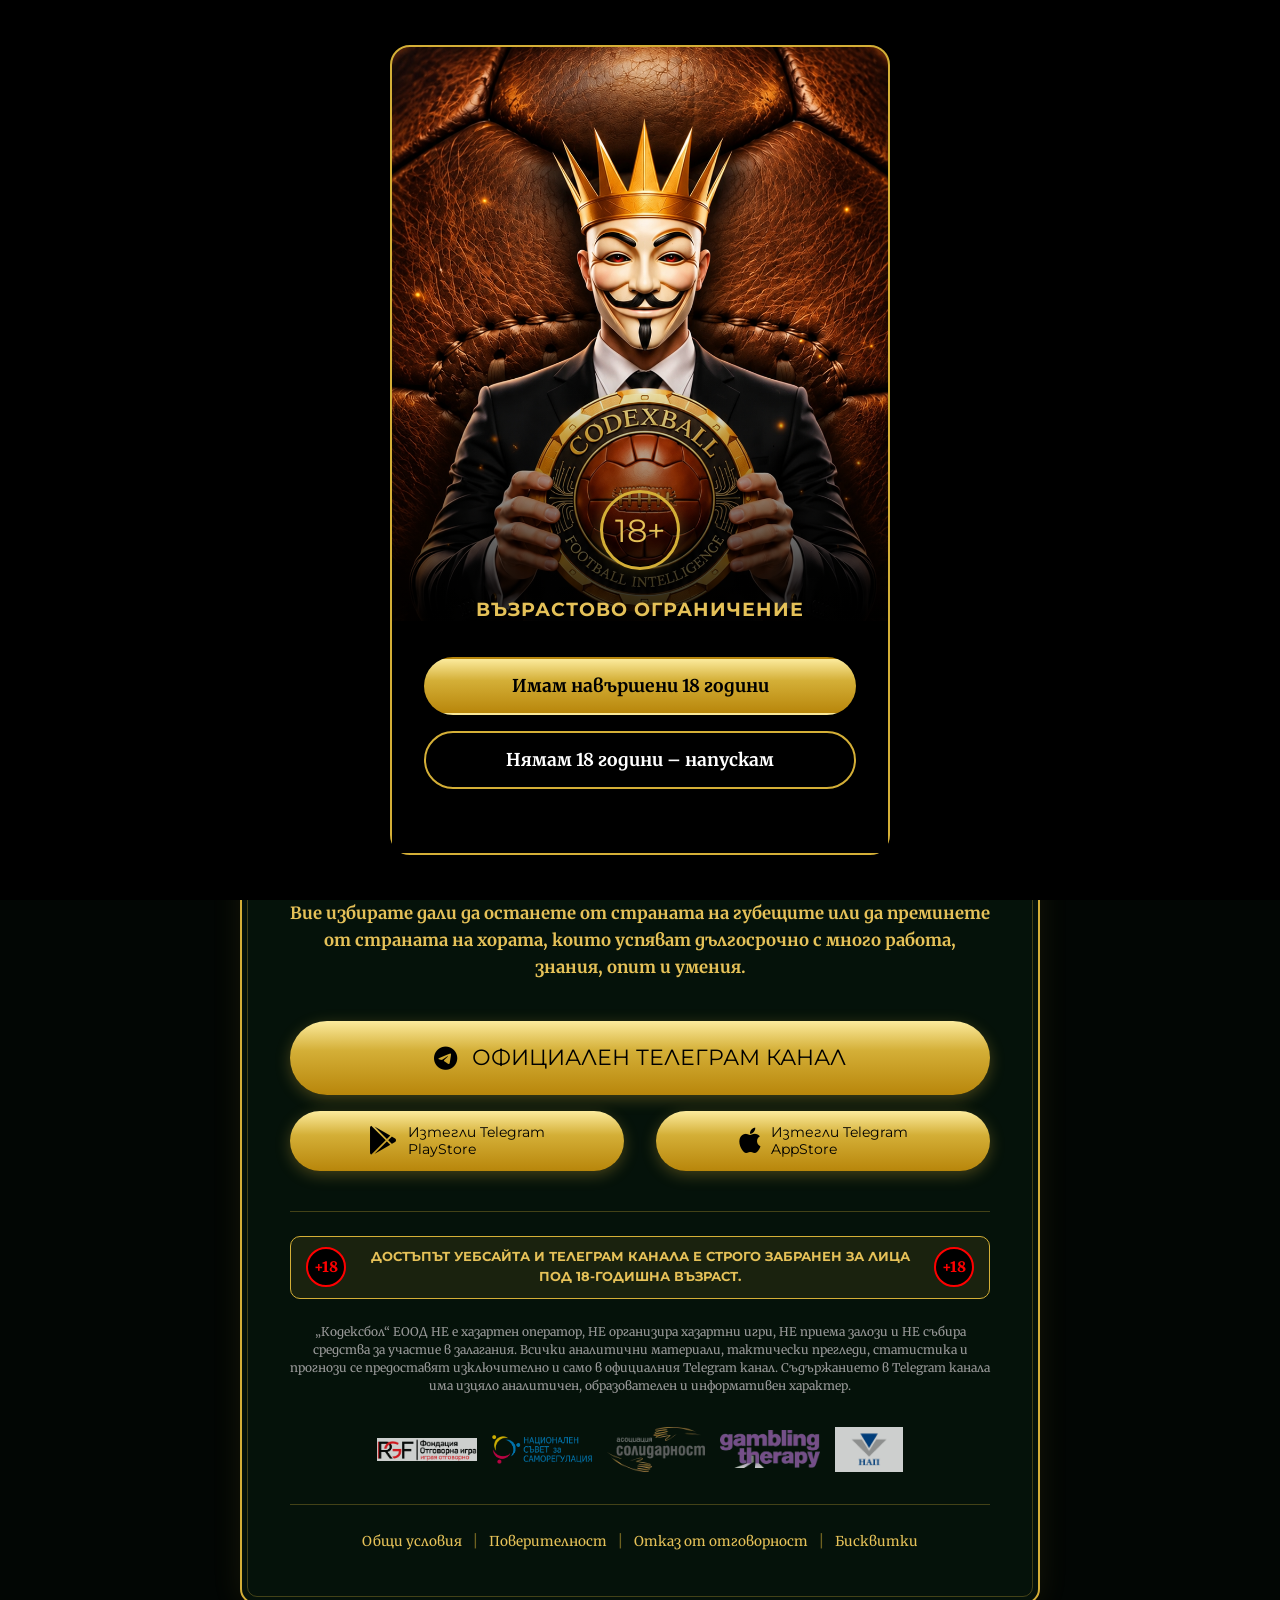
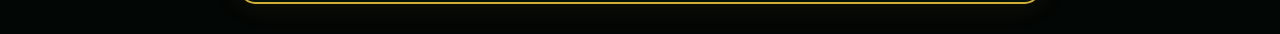
==== index.html @ 893c4a42 "Added real images and logos" ====
<!DOCTYPE html>
<html lang="bg">
<head>
    <meta charset="UTF-8">
    <meta name="viewport" content="width=device-width, initial-scale=1.0">
    <title>Codexball - Football Intelligence</title>
    <meta name="description" content="Проектът CODEXBALL предоставя ежедневно висококачествени и професионално анализирани футболни анализи.">
    
    <!-- Google Fonts -->
    <link rel="preconnect" href="https://fonts.googleapis.com">
    <link rel="preconnect" href="https://fonts.gstatic.com" crossorigin>
    <link href="https://fonts.googleapis.com/css2?family=Montserrat:wght@700;800&family=Merriweather:ital,wght@0,300;0,400;0,700;1,400&display=swap" rel="stylesheet">
    
    <!-- FontAwesome for Icons -->
    <link rel="stylesheet" href="https://cdnjs.cloudflare.com/ajax/libs/font-awesome/6.4.0/css/all.min.css">
    
    <link rel="stylesheet" href="styles.css">
</head>
<body>

    <!-- ==========================================
         AGE VERIFICATION OVERLAY (SCREENSHOT 2)
         ========================================== -->
    <div id="age-gate" class="age-gate">
        <div class="age-gate-content">
            <div class="age-gate-image-container"></div>
            
            <div class="age-gate-text">
                <div class="age-icon">18+</div>
                <h2>ВЪЗРАСТОВО ОГРАНИЧЕНИЕ</h2>
            </div>

            <div class="age-gate-buttons">
                <button id="btn-age-yes" class="btn-primary">Имам навършени 18 години</button>
                <button id="btn-age-no" class="btn-outline">Нямам 18 години – напускам</button>
            </div>
        </div>
    </div>

    <!-- ==========================================
         MAIN CONTENT (SCREENSHOT 1)
         ========================================== -->
    <div class="page-wrapper">
        <main class="main-container">
            
            <!-- HEADER / LOGO -->
            <header class="header">
            <img src="assets/logo.jpg" alt="Codexball Logo" class="main-logo">                <h1 class="main-title">CODEXBALL FOOTBALL INTELLIGENCE</h1>
            </header>

            <!-- TEXT CONTENT -->
            <section class="content-section">
                <p class="lead-text">
                    Проектът CODEXBALL предоставя ежедневно висококачествени и професионално анализирани футболни анализи. Всяка предоставена прогноза преминава през над 40 вида статистически, формулни, финансови, игрови и кадрови анализи.
                </p>
                
                <div class="divider">
                    <span>⚽</span>
                </div>

                <p class="body-text">
                    Разполагаме с огромна база данни, върху която ежедневно се правят свръханализи. Нашият подход се гради върху професионализъм и последователност във всяко решение, което вземаме. Вярваме, че успехът в тази сфера е невъзможен без отговорност и добро отношение към хората, които избират да ни се доверят. В основата на проекта стоят пълна прозрачност, коректност и надеждност, защото за нас доверието е най-ценният актив, гарантираме сигурност, дисциплина и отдаденост при всеки анализ, като не оставяме нищо на случайността, но прекрасно имаме нужда и от малко късмет! Залагаме на постоянни иновации и визия, за да превърнем анализите в дългосрочен устойчив успех. Всичко това сме събрали в уникален проект!
                </p>

                <div class="divider">
                    <span>⚽</span>
                </div>

                <p class="highlight-text">
                    Вие избирате дали да останете от страната на губещите или да преминете от страната на хората, които успяват дългосрочно с много работа, знания, опит и умения.
                </p>
            </section>

            <!-- CALL TO ACTIONS -->
            <section class="cta-section">
                <!-- UPDATE THIS LINK TO YOUR TELEGRAM -->
                <a href="https://t.me/YOUR_TELEGRAM_LINK" target="_blank" rel="noopener" class="btn-gold-large">
                    <i class="fa-brands fa-telegram"></i>
                    <span>ОФИЦИАЛЕН ТЕЛЕГРАМ КАНАЛ</span>
                </a>

                <div class="store-buttons">
                    <a href="#" class="btn-gold-small" target="_blank" rel="noopener">
                        <i class="fa-brands fa-google-play"></i>
                        <span>Изтегли Telegram<br>PlayStore</span>
                    </a>
                    <a href="#" class="btn-gold-small" target="_blank" rel="noopener">
                        <i class="fa-brands fa-apple"></i>
                        <span>Изтегли Telegram<br>AppStore</span>
                    </a>
                </div>
            </section>

            <!-- LEGAL & DISCLAIMERS -->
            <section class="legal-section">
                <div class="age-warning-bar">
                    <div class="age-badge">+18</div>
                    <p>ДОСТЪПЪТ УЕБСАЙТА И ТЕЛЕГРАМ КАНАЛА Е СТРОГО ЗАБРАНЕН ЗА ЛИЦА ПОД 18-ГОДИШНА ВЪЗРАСТ.</p>
                    <div class="age-badge">+18</div>
                </div>

                <div class="disclaimer-box">
                    <p>„Кодексбол“ ЕООД НЕ е хазартен оператор, НЕ организира хазартни игри, НЕ приема залози и НЕ събира средства за участие в залагания. Всички аналитични материали, тактически прегледи, статистика и прогнози се предоставят изключително и само в официалния Telegram канал. Съдържанието в Telegram канала има изцяло аналитичен, образователен и информативен характер.</p>
                </div>

                <!-- PARTNER LOGOS -->
<div class="partner-logos">
    <img src="assets/logo-otgovorna-igra.png" alt="Фондация Отговорна игра" class="partner-logo">
    <img src="assets/logo-samoregulacia.png" alt="Национален съвет за саморегулация" class="partner-logo">
    <img src="assets/logo-assoc-solidarnost.webp" alt="Асоциация Солидарност" class="partner-logo">
    <img src="assets/logo-gambling-therapy.webp" alt="Gambling Therapy" class="partner-logo">
    <img src="assets/nap.jpg" alt="НАП" class="partner-logo">
</div>
            </section>

            <!-- FOOTER -->
            <footer class="footer">
                <nav class="footer-links">
                    <a href="#">Общи условия</a>
                    <span class="separator">|</span>
                    <a href="#">Поверителност</a>
                    <span class="separator">|</span>
                    <a href="#">Отказ от отговорност</a>
                    <span class="separator">|</span>
                    <a href="#">Бисквитки</a>
                </nav>
            </footer>

        </main>
    </div>

    <!-- Age Gate Logic Script -->
    <script>
        document.addEventListener('DOMContentLoaded', () => {
            const ageGate = document.getElementById('age-gate');
            const btnYes = document.getElementById('btn-age-yes');
            const btnNo = document.getElementById('btn-age-no');

            if (localStorage.getItem('ageVerified') === 'true') {
                ageGate.style.display = 'none';
            }

            btnYes.addEventListener('click', () => {
                localStorage.setItem('ageVerified', 'true');
                ageGate.style.display = 'none';
            });

            btnNo.addEventListener('click', () => {
                window.location.href = 'https://www.google.com';
            });
        });
    </script>
</body>
</html>
---- styles.css ----
/* =========================================
   CSS VARIABLES (DESIGN SYSTEM)
   ========================================= */
   :root {
    --bg-color: #05120a; /* Very dark green/black */
    --border-color: #d4af37; /* Gold */
    --gold-gradient: linear-gradient(180deg, #fceb9d 0%, #d4af37 40%, #b8860b 100%);
    --gold-text: #e5c158;
    --text-color: #e0e0e0;
    --font-heading: 'Montserrat', sans-serif;
    --font-body: 'Merriweather', serif;
}

/* =========================================
   RESET & BASE STYLES
   ========================================= */
* {
    margin: 0;
    padding: 0;
    box-sizing: border-box;
}

body {
    background-color: #020604; /* Deep black background outside the container */
    color: var(--text-color);
    font-family: var(--font-body);
    line-height: 1.6;
    -webkit-font-smoothing: antialiased;
    min-height: 100vh;
}

/* =========================================
   AGE GATE OVERLAY (SCREENSHOT 2)
   ========================================= */
.age-gate {
    position: fixed;
    top: 0;
    left: 0;
    width: 100vw;
    height: 100vh;
    background-color: #000;
    z-index: 9999;
    display: flex;
    justify-content: center;
    align-items: center;
}

.age-gate-content {
    width: 100%;
    max-width: 500px;
    height: 100%;
    display: flex;
    flex-direction: column;
    justify-content: flex-end;
    padding: 2rem;
    position: relative;
    /* BACKGROUND IMAGE: We will update this URL later with your real image */
    background-image: url('assets/Masked-man.png');
    background-size: cover;
    background-position: center top;
    background-repeat: no-repeat;
}

/* Gradient overlay to make text readable */
.age-gate-content::before {
    content: '';
    position: absolute;
    bottom: 0;
    left: 0;
    width: 100%;
    height: 60%;
    background: linear-gradient(to top, #000 40%, transparent 100%);
    z-index: 1;
}

.age-gate-text, .age-gate-buttons {
    position: relative;
    z-index: 2;
    text-align: center;
}

.age-icon {
    width: 80px;
    height: 80px;
    border: 3px solid var(--border-color);
    border-radius: 50%;
    display: flex;
    justify-content: center;
    align-items: center;
    font-family: var(--font-heading);
    font-size: 2rem;
    color: var(--gold-text);
    margin: 0 auto 1.5rem auto;
    box-shadow: 0 0 15px rgba(212, 175, 55, 0.3);
}

.age-gate-text h2 {
    font-family: var(--font-heading);
    color: var(--gold-text);
    font-size: 1.2rem;
    margin-bottom: 2rem;
    letter-spacing: 1px;
}

.age-gate-buttons {
    display: flex;
    flex-direction: column;
    gap: 1rem;
    margin-bottom: 2rem;
}

.btn-primary, .btn-outline {
    width: 100%;
    padding: 1rem;
    border-radius: 30px;
    font-family: var(--font-body);
    font-weight: 700;
    font-size: 1.1rem;
    cursor: pointer;
    border: none;
    transition: transform 0.2s;
}

.btn-primary {
    background: var(--gold-gradient);
    color: #000;
    border: 2px solid transparent;
}

.btn-outline {
    background: transparent;
    color: #fff;
    border: 2px solid var(--border-color);
}

.btn-primary:hover, .btn-outline:hover {
    transform: scale(1.02);
}

/* =========================================
   MAIN PAGE LAYOUT (SCREENSHOT 1)
   ========================================= */
.page-wrapper {
    padding: 10px;
    display: flex;
    justify-content: center;
}

.main-container {
    background-color: var(--bg-color);
    border: 2px solid var(--border-color);
    border-radius: 15px;
    width: 100%;
    max-width: 800px;
    padding: 2rem 1.5rem;
    box-shadow: 0 0 30px rgba(212, 175, 55, 0.1);
    position: relative;
}

/* Inner decorative border */
.main-container::after {
    content: '';
    position: absolute;
    top: 5px;
    left: 5px;
    right: 5px;
    bottom: 5px;
    border: 1px solid rgba(212, 175, 55, 0.3);
    border-radius: 10px;
    pointer-events: none;
}

/* =========================================
   HEADER & LOGO
   ========================================= */
.header {
    text-align: center;
    margin-bottom: 2rem;
}

.main-logo {
    width: 150px;
    height: auto;
    margin-bottom: 1rem;
    border-radius: 50%;
}

.main-title {
    font-family: var(--font-heading);
    color: var(--gold-text);
    font-size: 1.5rem;
    text-transform: uppercase;
    letter-spacing: 1px;
    line-height: 1.2;
    text-shadow: 0 2px 4px rgba(0,0,0,0.5);
}

/* =========================================
   CONTENT & TYPOGRAPHY
   ========================================= */
.content-section {
    text-align: center;
    margin-bottom: 2.5rem;
}

.lead-text {
    font-size: 1.05rem;
    margin-bottom: 1.5rem;
    color: #fff;
    font-weight: 700;
}

.body-text {
    font-size: 0.95rem;
    margin-bottom: 1.5rem;
    color: #ccc;
}

.highlight-text {
    font-size: 1rem;
    color: var(--gold-text);
    font-weight: 700;
    margin-bottom: 1rem;
}

.divider {
    display: flex;
    align-items: center;
    justify-content: center;
    margin: 1.5rem 0;
    color: var(--border-color);
}

.divider::before, .divider::after {
    content: '';
    height: 1px;
    background: linear-gradient(90deg, transparent, var(--border-color), transparent);
    flex: 1;
}

.divider span {
    margin: 0 15px;
    font-size: 1.2rem;
}

/* =========================================
   BUTTONS (CALL TO ACTIONS)
   ========================================= */
.cta-section {
    display: flex;
    flex-direction: column;
    gap: 1rem;
    margin-bottom: 2.5rem;
}

.btn-gold-large, .btn-gold-small {
    display: flex;
    align-items: center;
    justify-content: center;
    background: var(--gold-gradient);
    color: #000;
    text-decoration: none;
    border-radius: 50px;
    font-family: var(--font-heading);
    box-shadow: 0 4px 15px rgba(212, 175, 55, 0.3);
    transition: all 0.3s ease;
}

.btn-gold-large:hover, .btn-gold-small:hover {
    filter: brightness(1.1);
    transform: translateY(-2px);
    box-shadow: 0 6px 20px rgba(212, 175, 55, 0.5);
}

.btn-gold-large {
    padding: 1.2rem 2rem;
    font-size: 1.2rem;
    gap: 15px;
}

.btn-gold-large i {
    font-size: 1.5rem;
}

.store-buttons {
    display: flex;
    gap: 1rem;
}

.btn-gold-small {
    flex: 1;
    padding: 0.8rem 1rem;
    font-size: 0.9rem;
    gap: 10px;
    text-align: left;
    line-height: 1.2;
}

.btn-gold-small i {
    font-size: 1.8rem;
}

/* =========================================
   LEGAL SECTION
   ========================================= */
.legal-section {
    border-top: 1px solid rgba(212, 175, 55, 0.3);
    padding-top: 1.5rem;
}

.age-warning-bar {
    display: flex;
    align-items: center;
    justify-content: space-between;
    background: rgba(212, 175, 55, 0.1);
    border: 1px solid var(--border-color);
    border-radius: 10px;
    padding: 10px 15px;
    margin-bottom: 1.5rem;
}

.age-warning-bar p {
    flex: 1;
    text-align: center;
    font-size: 0.8rem;
    color: var(--gold-text);
    font-weight: 700;
    margin: 0 10px;
    text-transform: uppercase;
    font-family: var(--font-heading);
}

.age-badge {
    background: #000;
    color: #ff0000;
    border: 2px solid #ff0000;
    border-radius: 50%;
    width: 40px;
    height: 40px;
    display: flex;
    align-items: center;
    justify-content: center;
    font-weight: 900;
    font-size: 0.9rem;
    flex-shrink: 0;
}

.disclaimer-box {
    margin-bottom: 2rem;
    text-align: center;
}

.disclaimer-box p {
    font-size: 0.75rem;
    color: #999;
    line-height: 1.5;
}

/* =========================================
   PARTNER LOGOS
   ========================================= */
.partner-logos {
    display: flex;
    flex-wrap: wrap;
    justify-content: center;
    align-items: center;
    gap: 15px;
    margin-bottom: 2rem;
}

.partner-logo {
    max-height: 45px; /* Keeps all logos the same height */
    width: auto;
    max-width: 100px; /* Prevents wide logos from stretching */
    object-fit: contain;
    opacity: 0.8;
    transition: opacity 0.3s;
}

.partner-logo:hover {
    opacity: 1;
}

/* =========================================
   FOOTER
   ========================================= */
.footer {
    border-top: 1px solid rgba(212, 175, 55, 0.3);
    padding-top: 1.5rem;
    text-align: center;
}

.footer-links {
    display: flex;
    flex-wrap: wrap;
    justify-content: center;
    gap: 10px;
    align-items: center;
}

.footer-links a {
    color: var(--gold-text);
    text-decoration: none;
    font-size: 0.85rem;
    transition: color 0.3s;
}

.footer-links a:hover {
    color: #fff;
}

.footer-links .separator {
    color: var(--border-color);
    opacity: 0.5;
}

/* =========================================
   RESPONSIVE DESIGN (TABLET & DESKTOP)
   ========================================= */
@media (min-width: 600px) {
    .main-container {
        padding: 3rem;
        margin: 20px 0;
    }

    .main-title {
        font-size: 2rem;
    }

    .lead-text {
        font-size: 1.2rem;
    }

    .body-text, .highlight-text {
        font-size: 1.05rem;
    }
    
    .age-gate-content {
        height: 90%;
        border-radius: 20px;
        border: 2px solid var(--border-color);
    }
}

@media (min-width: 800px) {
    .btn-gold-large {
        font-size: 1.4rem;
    }
    
    .store-buttons {
        gap: 2rem;
    }
}
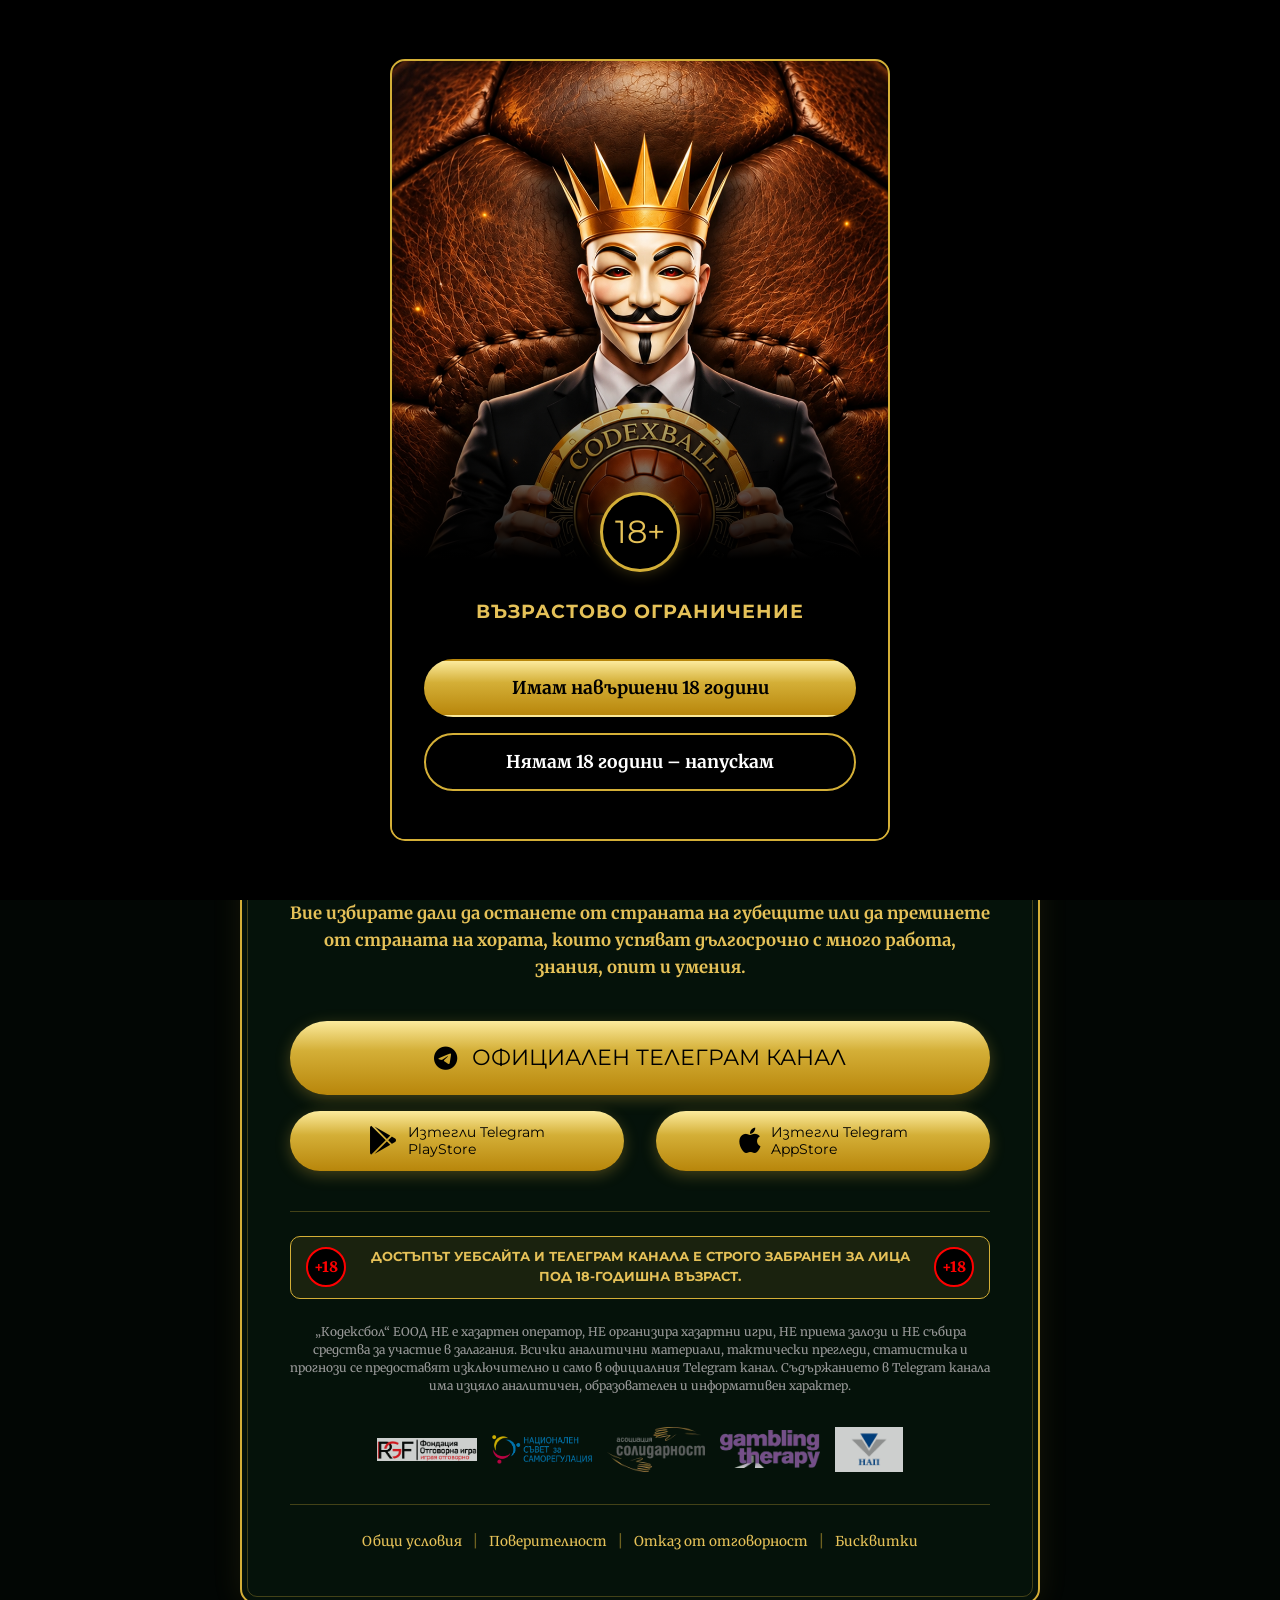
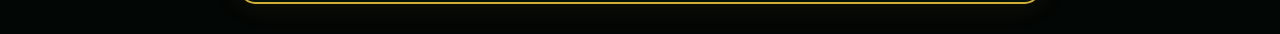
==== commit db292a92: "Finalized HTML with all links and images" ====
--- a/index.html
+++ b/index.html
@@ -19,12 +19,10 @@
 <body>
 
     <!-- ==========================================
-         AGE VERIFICATION OVERLAY (SCREENSHOT 2)
+         AGE VERIFICATION OVERLAY
          ========================================== -->
     <div id="age-gate" class="age-gate">
         <div class="age-gate-content">
-            <div class="age-gate-image-container"></div>
-            
             <div class="age-gate-text">
                 <div class="age-icon">18+</div>
                 <h2>ВЪЗРАСТОВО ОГРАНИЧЕНИЕ</h2>
@@ -38,14 +36,15 @@
     </div>
 
     <!-- ==========================================
-         MAIN CONTENT (SCREENSHOT 1)
+         MAIN CONTENT
          ========================================== -->
     <div class="page-wrapper">
         <main class="main-container">
             
             <!-- HEADER / LOGO -->
             <header class="header">
-            <img src="assets/logo.jpg" alt="Codexball Logo" class="main-logo">                <h1 class="main-title">CODEXBALL FOOTBALL INTELLIGENCE</h1>
+                <img src="assets/logo.jpg" alt="Codexball Logo" class="main-logo">
+                <h1 class="main-title">CODEXBALL FOOTBALL INTELLIGENCE</h1>
             </header>
 
             <!-- TEXT CONTENT -->
@@ -73,18 +72,21 @@
 
             <!-- CALL TO ACTIONS -->
             <section class="cta-section">
-                <!-- UPDATE THIS LINK TO YOUR TELEGRAM -->
+                <!-- Telegram Channel Button -->
+                <!-- TODO: Replace 'YOUR_TELEGRAM_LINK' with your actual channel URL (e.g., https://t.me/codexball) -->
                 <a href="https://t.me/YOUR_TELEGRAM_LINK" target="_blank" rel="noopener" class="btn-gold-large">
                     <i class="fa-brands fa-telegram"></i>
                     <span>ОФИЦИАЛЕН ТЕЛЕГРАМ КАНАЛ</span>
                 </a>
 
                 <div class="store-buttons">
-                    <a href="#" class="btn-gold-small" target="_blank" rel="noopener">
+                    <!-- Google Play Store Link -->
+                    <a href="https://play.google.com/store/apps/details?id=org.telegram.messenger" target="_blank" rel="noopener" class="btn-gold-small">
                         <i class="fa-brands fa-google-play"></i>
                         <span>Изтегли Telegram<br>PlayStore</span>
                     </a>
-                    <a href="#" class="btn-gold-small" target="_blank" rel="noopener">
+                    <!-- Apple App Store Link -->
+                    <a href="https://apps.apple.com/app/telegram-messenger/id686449807" target="_blank" rel="noopener" class="btn-gold-small">
                         <i class="fa-brands fa-apple"></i>
                         <span>Изтегли Telegram<br>AppStore</span>
                     </a>
@@ -104,13 +106,13 @@
                 </div>
 
                 <!-- PARTNER LOGOS -->
-<div class="partner-logos">
-    <img src="assets/logo-otgovorna-igra.png" alt="Фондация Отговорна игра" class="partner-logo">
-    <img src="assets/logo-samoregulacia.png" alt="Национален съвет за саморегулация" class="partner-logo">
-    <img src="assets/logo-assoc-solidarnost.webp" alt="Асоциация Солидарност" class="partner-logo">
-    <img src="assets/logo-gambling-therapy.webp" alt="Gambling Therapy" class="partner-logo">
-    <img src="assets/nap.jpg" alt="НАП" class="partner-logo">
-</div>
+                <div class="partner-logos">
+                    <img src="assets/logo-otgovorna-igra.png" alt="Фондация Отговорна игра" class="partner-logo">
+                    <img src="assets/logo-samoregulacia.png" alt="Национален съвет за саморегулация" class="partner-logo">
+                    <img src="assets/logo-assoc-solidarnost.webp" alt="Асоциация Солидарност" class="partner-logo">
+                    <img src="assets/logo-gambling-therapy.webp" alt="Gambling Therapy" class="partner-logo">
+                    <img src="assets/nap.jpg" alt="НАП" class="partner-logo">
+                </div>
             </section>
 
             <!-- FOOTER -->
--- a/styles.css
+++ b/styles.css
@@ -1,7 +1,7 @@
 /* =========================================
    CSS VARIABLES (DESIGN SYSTEM)
    ========================================= */
-   :root {
+:root {
     --bg-color: #05120a; /* Very dark green/black */
     --border-color: #d4af37; /* Gold */
     --gold-gradient: linear-gradient(180deg, #fceb9d 0%, #d4af37 40%, #b8860b 100%);
@@ -37,31 +37,40 @@
     top: 0;
     left: 0;
     width: 100vw;
-    height: 100vh;
+    height: 100dvh; /* Better than 100vh for mobile browsers */
     background-color: #000;
     z-index: 9999;
     display: flex;
     justify-content: center;
     align-items: center;
+    padding: 1rem; /* Adds space around the card */
 }
 
 .age-gate-content {
     width: 100%;
     max-width: 500px;
     height: 100%;
+    max-height: 900px; /* Prevents it from being too tall on PC */
     display: flex;
     flex-direction: column;
     justify-content: flex-end;
     padding: 2rem;
     position: relative;
-    /* BACKGROUND IMAGE: We will update this URL later with your real image */
+    background-color: #000;
+    
+    /* THE FIX: 100% auto prevents the image from zooming in too much */
     background-image: url('assets/Masked-man.png');
-    background-size: cover;
-    background-position: center top;
+    background-size: 100% auto; 
+    background-position: top center;
     background-repeat: no-repeat;
-}
-
-/* Gradient overlay to make text readable */
+    
+    /* Adds the gold border from your screenshot */
+    border: 2px solid var(--border-color);
+    border-radius: 15px;
+    overflow: hidden; /* Keeps the image inside the rounded corners */
+}
+
+/* Gradient overlay to blend the bottom of the image into the black background */
 .age-gate-content::before {
     content: '';
     position: absolute;
@@ -69,8 +78,9 @@
     left: 0;
     width: 100%;
     height: 60%;
-    background: linear-gradient(to top, #000 40%, transparent 100%);
+    background: linear-gradient(to top, #000 60%, transparent 100%);
     z-index: 1;
+    pointer-events: none;
 }
 
 .age-gate-text, .age-gate-buttons {
@@ -92,6 +102,7 @@
     color: var(--gold-text);
     margin: 0 auto 1.5rem auto;
     box-shadow: 0 0 15px rgba(212, 175, 55, 0.3);
+    background-color: #000; /* Ensures the circle is solid */
 }
 
 .age-gate-text h2 {
@@ -106,7 +117,7 @@
     display: flex;
     flex-direction: column;
     gap: 1rem;
-    margin-bottom: 2rem;
+    margin-bottom: 1rem;
 }
 
 .btn-primary, .btn-outline {
@@ -369,9 +380,9 @@
 }
 
 .partner-logo {
-    max-height: 45px; /* Keeps all logos the same height */
+    max-height: 45px;
     width: auto;
-    max-width: 100px; /* Prevents wide logos from stretching */
+    max-width: 100px;
     object-fit: contain;
     opacity: 0.8;
     transition: opacity 0.3s;
@@ -437,8 +448,6 @@
     
     .age-gate-content {
         height: 90%;
-        border-radius: 20px;
-        border: 2px solid var(--border-color);
     }
 }
 
@@ -450,4 +459,20 @@
     .store-buttons {
         gap: 2rem;
     }
+}
+
+/* =========================================
+   MOBILE SPECIFIC ADJUSTMENTS
+   ========================================= */
+@media (max-width: 600px) {
+    .age-icon {
+        width: 65px;
+        height: 65px;
+        font-size: 1.6rem;
+        margin-bottom: 1rem;
+    }
+    
+    .age-gate-text h2 {
+        margin-bottom: 1.5rem;
+    }
 }
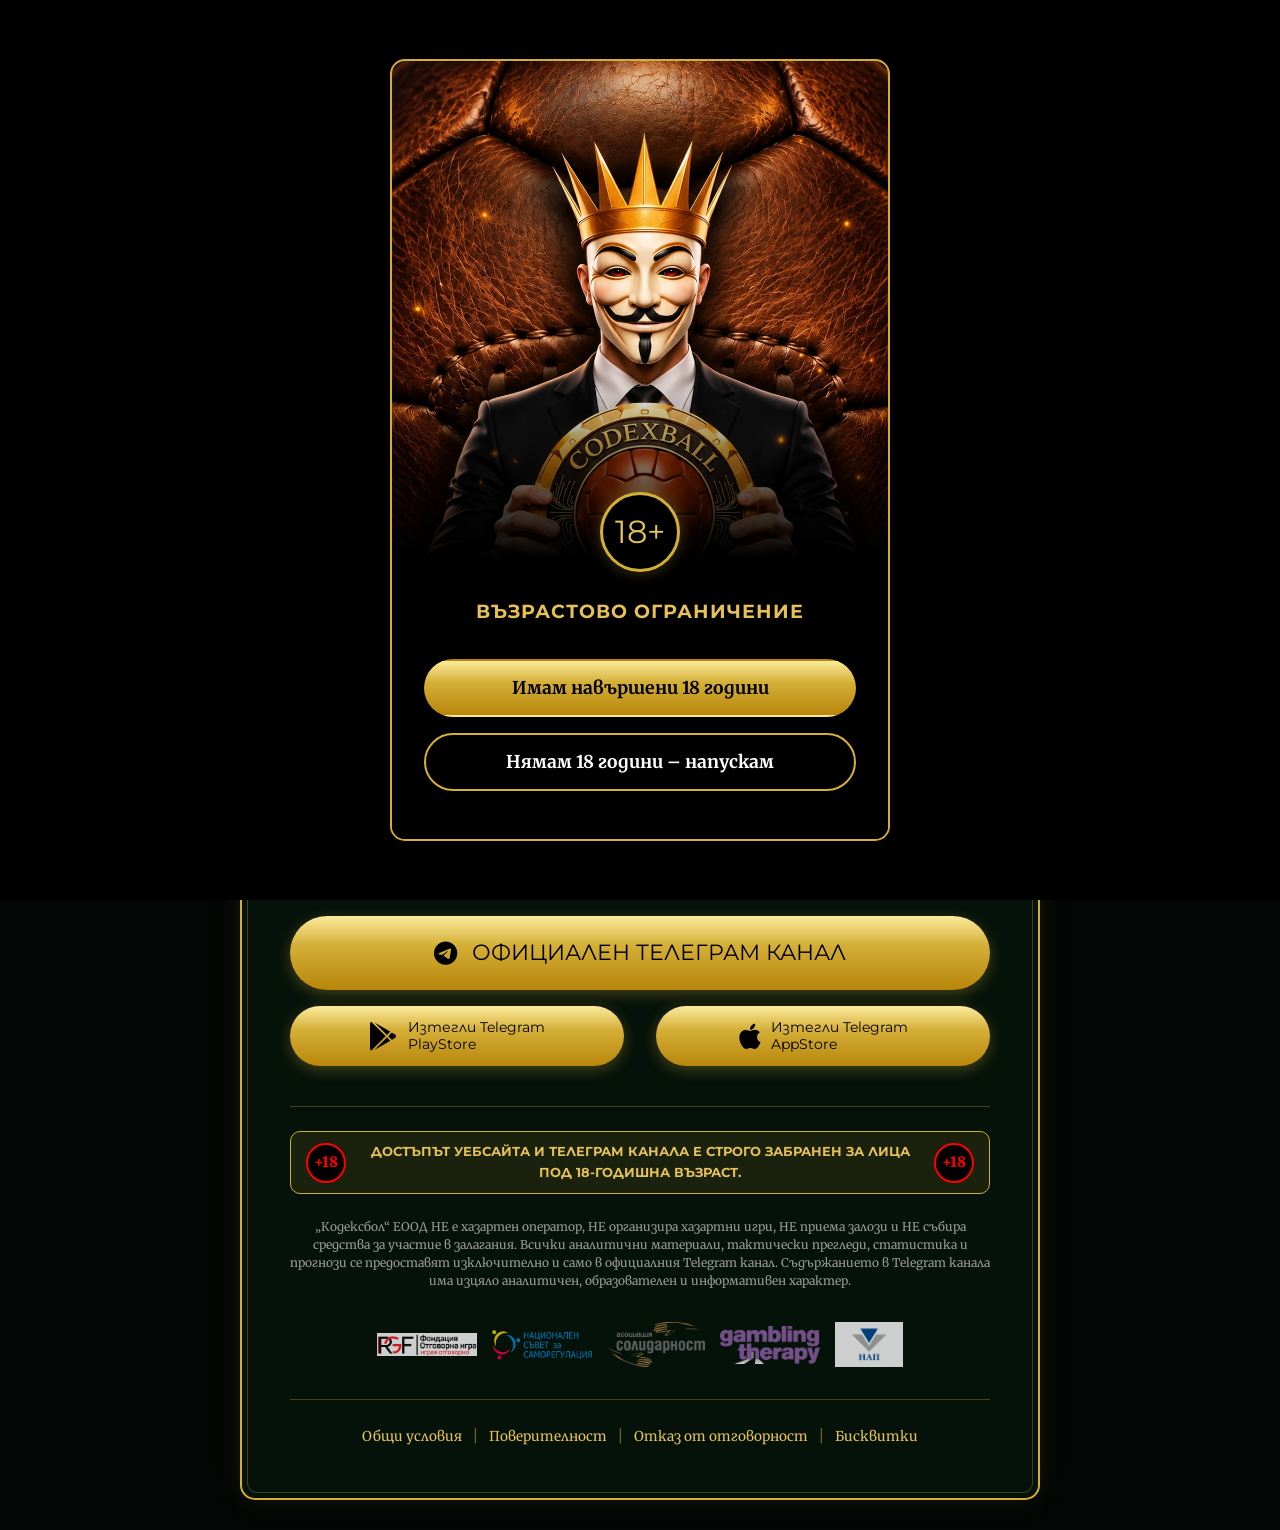
==== commit 611b1218: "Removed highlight text from main content" ====
--- a/index.html
+++ b/index.html
@@ -65,9 +65,7 @@
                     <span>⚽</span>
                 </div>
 
-                <p class="highlight-text">
-                    Вие избирате дали да останете от страната на губещите или да преминете от страната на хората, които успяват дългосрочно с много работа, знания, опит и умения.
-                </p>
+               
             </section>
 
             <!-- CALL TO ACTIONS -->
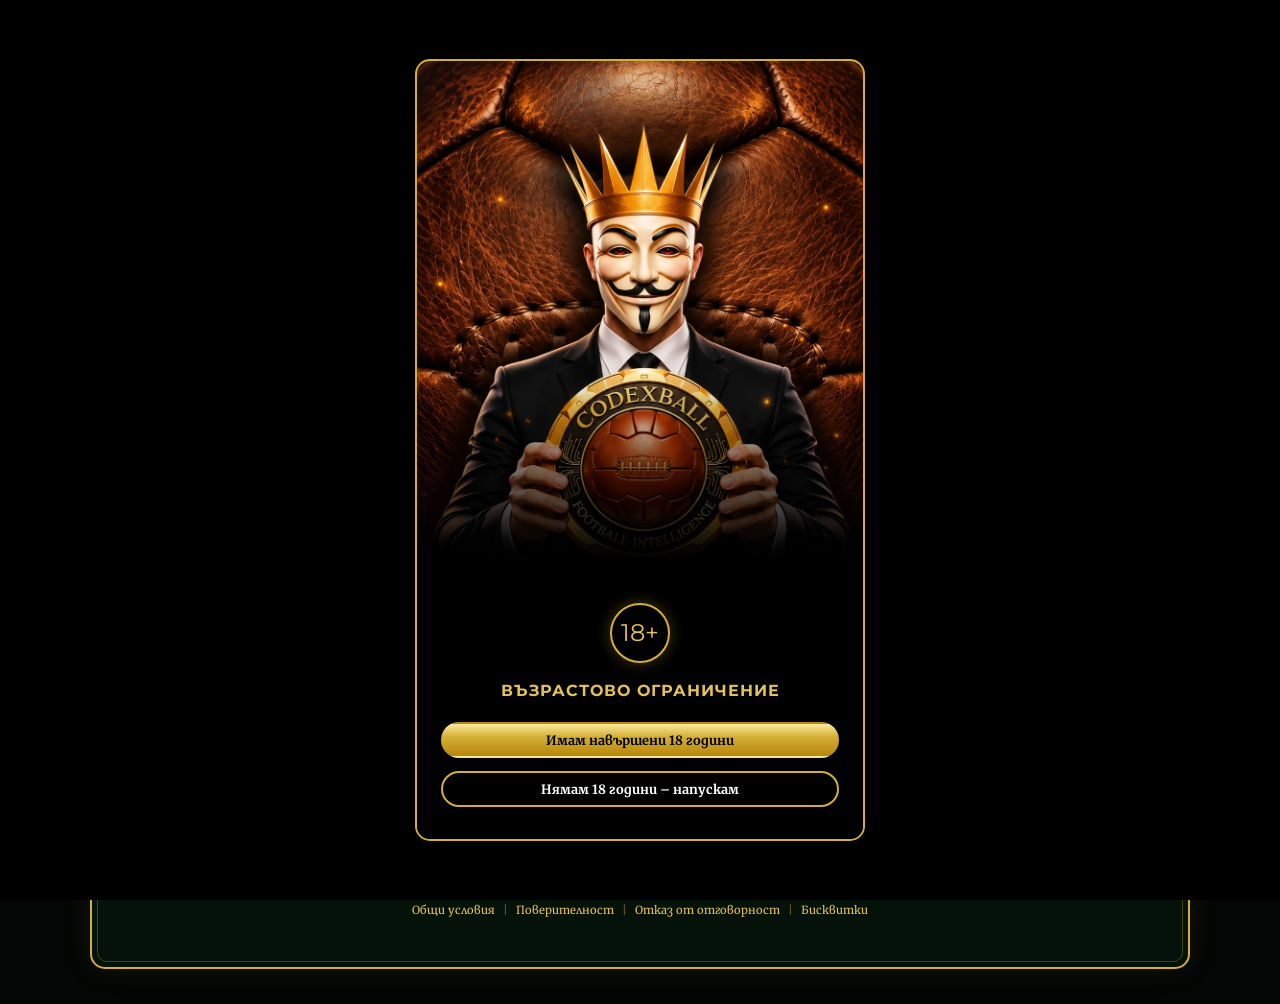
==== commit 6362896d: "Added links to partner logos" ====
--- a/index.html
+++ b/index.html
@@ -64,15 +64,12 @@
                 <div class="divider">
                     <span>⚽</span>
                 </div>
-
-               
             </section>
 
             <!-- CALL TO ACTIONS -->
             <section class="cta-section">
                 <!-- Telegram Channel Button -->
-                <!-- TODO: Replace 'YOUR_TELEGRAM_LINK' with your actual channel URL (e.g., https://t.me/codexball) -->
-                <a href="https://t.me/YOUR_TELEGRAM_LINK" target="_blank" rel="noopener" class="btn-gold-large">
+                <a href="https://t.me/+EHBNhcHBd7AzN2Jk" target="_blank" rel="noopener" class="btn-gold-large">
                     <i class="fa-brands fa-telegram"></i>
                     <span>ОФИЦИАЛЕН ТЕЛЕГРАМ КАНАЛ</span>
                 </a>
@@ -104,25 +101,36 @@
                 </div>
 
                 <!-- PARTNER LOGOS -->
+                               <!-- PARTNER LOGOS -->
                 <div class="partner-logos">
-                    <img src="assets/logo-otgovorna-igra.png" alt="Фондация Отговорна игра" class="partner-logo">
-                    <img src="assets/logo-samoregulacia.png" alt="Национален съвет за саморегулация" class="partner-logo">
-                    <img src="assets/logo-assoc-solidarnost.webp" alt="Асоциация Солидарност" class="partner-logo">
-                    <img src="assets/logo-gambling-therapy.webp" alt="Gambling Therapy" class="partner-logo">
-                    <img src="assets/nap.jpg" alt="НАП" class="partner-logo">
+                    <a href="https://otgovorna-igra.com/bg/" target="_blank" rel="noopener">
+                        <img src="assets/logo-otgovorna-igra.png" alt="Фондация Отговорна игра" class="partner-logo">
+                    </a>
+                    <a href="https://nss-bg.org/kodeks/" target="_blank" rel="noopener">
+                        <img src="assets/logo-samoregulacia.png" alt="Национален съвет за саморегулация" class="partner-logo">
+                    </a>
+                    <a href="https://drugsinfo-bg.org/hazartna-zavisimost/" target="_blank" rel="noopener">
+                        <img src="assets/logo-assoc-solidarnost.webp" alt="Асоциация Солидарност" class="partner-logo">
+                    </a>
+                    <a href="https://www.gamblingtherapy.org/" target="_blank" rel="noopener">
+                        <img src="assets/logo-gambling-therapy.webp" alt="Gambling Therapy" class="partner-logo">
+                    </a>
+                    <a href="https://nra.bg/wps/portal/nra/gambling/responsible.gambling" target="_blank" rel="noopener">
+                        <img src="assets/nap.jpg" alt="НАП" class="partner-logo">
+                    </a>
                 </div>
             </section>
 
             <!-- FOOTER -->
             <footer class="footer">
                 <nav class="footer-links">
-                    <a href="#">Общи условия</a>
+                    <a href="terms.html">Общи условия</a>
                     <span class="separator">|</span>
-                    <a href="#">Поверителност</a>
+                    <a href="privacy.html">Поверителност</a>
                     <span class="separator">|</span>
-                    <a href="#">Отказ от отговорност</a>
+                    <a href="disclaimer.html">Отказ от отговорност</a>
                     <span class="separator">|</span>
-                    <a href="#">Бисквитки</a>
+                    <a href="cookies.html">Бисквитки</a>
                 </nav>
             </footer>
 
--- a/styles.css
+++ b/styles.css
@@ -21,56 +21,51 @@
 }
 
 body {
-    background-color: #020604; /* Deep black background outside the container */
+    background-color: #020604;
     color: var(--text-color);
     font-family: var(--font-body);
-    line-height: 1.6;
+    line-height: 1.5; 
     -webkit-font-smoothing: antialiased;
     min-height: 100vh;
 }
 
 /* =========================================
-   AGE GATE OVERLAY (SCREENSHOT 2)
+   AGE GATE OVERLAY
    ========================================= */
 .age-gate {
     position: fixed;
     top: 0;
     left: 0;
     width: 100vw;
-    height: 100dvh; /* Better than 100vh for mobile browsers */
+    height: 100dvh;
     background-color: #000;
     z-index: 9999;
     display: flex;
     justify-content: center;
     align-items: center;
-    padding: 1rem; /* Adds space around the card */
+    padding: 1rem;
 }
 
 .age-gate-content {
     width: 100%;
-    max-width: 500px;
+    max-width: 450px;
     height: 100%;
-    max-height: 900px; /* Prevents it from being too tall on PC */
+    max-height: 850px;
     display: flex;
     flex-direction: column;
     justify-content: flex-end;
-    padding: 2rem;
+    padding: 1.5rem;
     position: relative;
     background-color: #000;
-    
-    /* THE FIX: 100% auto prevents the image from zooming in too much */
-    background-image: url('assets/Masked-man.png');
+    background-image: url('assets/Masked-man.png'); 
     background-size: 100% auto; 
     background-position: top center;
     background-repeat: no-repeat;
-    
-    /* Adds the gold border from your screenshot */
     border: 2px solid var(--border-color);
     border-radius: 15px;
-    overflow: hidden; /* Keeps the image inside the rounded corners */
-}
-
-/* Gradient overlay to blend the bottom of the image into the black background */
+    overflow: hidden;
+}
+
 .age-gate-content::before {
     content: '';
     position: absolute;
@@ -90,43 +85,43 @@
 }
 
 .age-icon {
-    width: 80px;
-    height: 80px;
-    border: 3px solid var(--border-color);
+    width: 60px; 
+    height: 60px;
+    border: 2px solid var(--border-color);
     border-radius: 50%;
     display: flex;
     justify-content: center;
     align-items: center;
     font-family: var(--font-heading);
-    font-size: 2rem;
-    color: var(--gold-text);
-    margin: 0 auto 1.5rem auto;
+    font-size: 1.5rem; 
+    color: var(--gold-text);
+    margin: 0 auto 1rem auto;
     box-shadow: 0 0 15px rgba(212, 175, 55, 0.3);
-    background-color: #000; /* Ensures the circle is solid */
+    background-color: #000;
 }
 
 .age-gate-text h2 {
     font-family: var(--font-heading);
     color: var(--gold-text);
-    font-size: 1.2rem;
-    margin-bottom: 2rem;
+    font-size: 1rem; 
+    margin-bottom: 1.2rem;
     letter-spacing: 1px;
 }
 
 .age-gate-buttons {
     display: flex;
     flex-direction: column;
-    gap: 1rem;
-    margin-bottom: 1rem;
+    gap: 0.8rem;
+    margin-bottom: 0.5rem;
 }
 
 .btn-primary, .btn-outline {
     width: 100%;
-    padding: 1rem;
+    padding: 0.5rem 1rem; 
     border-radius: 30px;
     font-family: var(--font-body);
     font-weight: 700;
-    font-size: 1.1rem;
+    font-size: 0.8rem; 
     cursor: pointer;
     border: none;
     transition: transform 0.2s;
@@ -149,10 +144,10 @@
 }
 
 /* =========================================
-   MAIN PAGE LAYOUT (SCREENSHOT 1)
+   MAIN PAGE LAYOUT
    ========================================= */
 .page-wrapper {
-    padding: 10px;
+    padding: 15px; /* Slightly more padding around the main box */
     display: flex;
     justify-content: center;
 }
@@ -162,13 +157,12 @@
     border: 2px solid var(--border-color);
     border-radius: 15px;
     width: 100%;
-    max-width: 800px;
-    padding: 2rem 1.5rem;
+    max-width: 1100px; /* INCREASED from 800px to fill more of the page */
+    padding: 1.5rem 1.2rem;
     box-shadow: 0 0 30px rgba(212, 175, 55, 0.1);
     position: relative;
 }
 
-/* Inner decorative border */
 .main-container::after {
     content: '';
     position: absolute;
@@ -186,20 +180,20 @@
    ========================================= */
 .header {
     text-align: center;
-    margin-bottom: 2rem;
+    margin-bottom: 1rem; 
 }
 
 .main-logo {
-    width: 150px;
+    width: 100px; 
     height: auto;
-    margin-bottom: 1rem;
+    margin-bottom: 0.5rem;
     border-radius: 50%;
 }
 
 .main-title {
     font-family: var(--font-heading);
     color: var(--gold-text);
-    font-size: 1.5rem;
+    font-size: 0.95rem; 
     text-transform: uppercase;
     letter-spacing: 1px;
     line-height: 1.2;
@@ -211,34 +205,27 @@
    ========================================= */
 .content-section {
     text-align: center;
-    margin-bottom: 2.5rem;
+    margin-bottom: 1.2rem;
 }
 
 .lead-text {
-    font-size: 1.05rem;
-    margin-bottom: 1.5rem;
+    font-size: 0.8rem; 
+    margin-bottom: 0.6rem;
     color: #fff;
     font-weight: 700;
 }
 
 .body-text {
-    font-size: 0.95rem;
-    margin-bottom: 1.5rem;
+    font-size: 0.7rem; 
+    margin-bottom: 0.6rem;
     color: #ccc;
 }
 
-.highlight-text {
-    font-size: 1rem;
-    color: var(--gold-text);
-    font-weight: 700;
-    margin-bottom: 1rem;
-}
-
 .divider {
     display: flex;
     align-items: center;
     justify-content: center;
-    margin: 1.5rem 0;
+    margin: 0.6rem 0;
     color: var(--border-color);
 }
 
@@ -251,64 +238,64 @@
 
 .divider span {
     margin: 0 15px;
-    font-size: 1.2rem;
-}
-
-/* =========================================
-   BUTTONS (CALL TO ACTIONS)
+    font-size: 0.8rem; 
+}
+
+/* =========================================
+   BUTTONS (CALL TO ACTIONS) - 3 IN A ROW
    ========================================= */
 .cta-section {
     display: flex;
-    flex-direction: column;
-    gap: 1rem;
-    margin-bottom: 2.5rem;
+    flex-direction: row; 
+    gap: 0.4rem;
+    margin-bottom: 1.5rem;
+    align-items: stretch; 
+}
+
+.btn-gold-large {
+    flex: 1; 
+}
+
+.store-buttons {
+    flex: 2;
+    display: flex;
+    flex-direction: row;
+    gap: 0.4rem;
+    width: auto; 
+}
+
+.btn-gold-small {
+    flex: 1;
 }
 
 .btn-gold-large, .btn-gold-small {
     display: flex;
-    align-items: center;
-    justify-content: center;
+    flex-direction: column; 
+    align-items: center;
+    justify-content: center;
+    text-align: center;
     background: var(--gold-gradient);
     color: #000;
     text-decoration: none;
-    border-radius: 50px;
-    font-family: var(--font-heading);
-    box-shadow: 0 4px 15px rgba(212, 175, 55, 0.3);
+    border-radius: 10px; 
+    font-family: var(--font-heading);
+    box-shadow: 0 4px 10px rgba(212, 175, 55, 0.3);
     transition: all 0.3s ease;
+    padding: 0.5rem 0.2rem; 
+    font-size: 0.55rem; 
+    line-height: 1.2;
+    gap: 5px;
+    overflow-wrap: break-word; 
 }
 
 .btn-gold-large:hover, .btn-gold-small:hover {
     filter: brightness(1.1);
     transform: translateY(-2px);
-    box-shadow: 0 6px 20px rgba(212, 175, 55, 0.5);
-}
-
-.btn-gold-large {
-    padding: 1.2rem 2rem;
-    font-size: 1.2rem;
-    gap: 15px;
-}
-
-.btn-gold-large i {
-    font-size: 1.5rem;
-}
-
-.store-buttons {
-    display: flex;
-    gap: 1rem;
-}
-
-.btn-gold-small {
-    flex: 1;
-    padding: 0.8rem 1rem;
-    font-size: 0.9rem;
-    gap: 10px;
-    text-align: left;
-    line-height: 1.2;
-}
-
-.btn-gold-small i {
-    font-size: 1.8rem;
+    box-shadow: 0 6px 15px rgba(212, 175, 55, 0.5);
+}
+
+.btn-gold-large i, .btn-gold-small i {
+    font-size: 1.2rem; 
 }
 
 /* =========================================
@@ -316,7 +303,7 @@
    ========================================= */
 .legal-section {
     border-top: 1px solid rgba(212, 175, 55, 0.3);
-    padding-top: 1.5rem;
+    padding-top: 1.2rem;
 }
 
 .age-warning-bar {
@@ -325,20 +312,21 @@
     justify-content: space-between;
     background: rgba(212, 175, 55, 0.1);
     border: 1px solid var(--border-color);
-    border-radius: 10px;
-    padding: 10px 15px;
-    margin-bottom: 1.5rem;
+    border-radius: 8px;
+    padding: 6px 10px;
+    margin-bottom: 1.2rem;
 }
 
 .age-warning-bar p {
     flex: 1;
     text-align: center;
-    font-size: 0.8rem;
+    font-size: 0.6rem; 
     color: var(--gold-text);
     font-weight: 700;
-    margin: 0 10px;
+    margin: 0 8px;
     text-transform: uppercase;
     font-family: var(--font-heading);
+    line-height: 1.2;
 }
 
 .age-badge {
@@ -346,25 +334,25 @@
     color: #ff0000;
     border: 2px solid #ff0000;
     border-radius: 50%;
-    width: 40px;
-    height: 40px;
+    width: 30px; 
+    height: 30px;
     display: flex;
     align-items: center;
     justify-content: center;
     font-weight: 900;
-    font-size: 0.9rem;
+    font-size: 0.7rem; 
     flex-shrink: 0;
 }
 
 .disclaimer-box {
-    margin-bottom: 2rem;
+    margin-bottom: 1.2rem;
     text-align: center;
 }
 
 .disclaimer-box p {
-    font-size: 0.75rem;
+    font-size: 0.65rem; 
     color: #999;
-    line-height: 1.5;
+    line-height: 1.4;
 }
 
 /* =========================================
@@ -375,14 +363,14 @@
     flex-wrap: wrap;
     justify-content: center;
     align-items: center;
-    gap: 15px;
-    margin-bottom: 2rem;
+    gap: 12px;
+    margin-bottom: 1.5rem;
 }
 
 .partner-logo {
-    max-height: 45px;
+    max-height: 30px; 
     width: auto;
-    max-width: 100px;
+    max-width: 75px; 
     object-fit: contain;
     opacity: 0.8;
     transition: opacity 0.3s;
@@ -392,12 +380,16 @@
     opacity: 1;
 }
 
+.partner-logos a {
+    display: inline-block;
+    text-decoration: none;
+}
 /* =========================================
    FOOTER
    ========================================= */
 .footer {
     border-top: 1px solid rgba(212, 175, 55, 0.3);
-    padding-top: 1.5rem;
+    padding-top: 1.2rem;
     text-align: center;
 }
 
@@ -405,14 +397,14 @@
     display: flex;
     flex-wrap: wrap;
     justify-content: center;
-    gap: 10px;
+    gap: 8px;
     align-items: center;
 }
 
 .footer-links a {
     color: var(--gold-text);
     text-decoration: none;
-    font-size: 0.85rem;
+    font-size: 0.7rem; 
     transition: color 0.3s;
 }
 
@@ -423,6 +415,7 @@
 .footer-links .separator {
     color: var(--border-color);
     opacity: 0.5;
+    font-size: 0.7rem;
 }
 
 /* =========================================
@@ -430,49 +423,111 @@
    ========================================= */
 @media (min-width: 600px) {
     .main-container {
-        padding: 3rem;
+        padding: 3rem 4rem; /* More padding on desktop to space out the wide layout */
         margin: 20px 0;
     }
 
     .main-title {
-        font-size: 2rem;
+        font-size: 1.2rem; 
     }
 
     .lead-text {
-        font-size: 1.2rem;
-    }
-
-    .body-text, .highlight-text {
-        font-size: 1.05rem;
+        font-size: 1rem; /* Increased to fill the wider space */
+    }
+
+    .body-text {
+        font-size: 0.9rem; /* Increased to fill the wider space */
     }
     
     .age-gate-content {
         height: 90%;
     }
-}
-
-@media (min-width: 800px) {
-    .btn-gold-large {
-        font-size: 1.4rem;
+    
+    .cta-section {
+        gap: 1rem;
+        max-width: 800px; /* Keeps the buttons from getting too stretched on wide screens */
+        margin: 0 auto 2rem auto;
     }
     
     .store-buttons {
-        gap: 2rem;
-    }
-}
-
-/* =========================================
-   MOBILE SPECIFIC ADJUSTMENTS
-   ========================================= */
-@media (max-width: 600px) {
-    .age-icon {
-        width: 65px;
-        height: 65px;
+        gap: 1rem;
+    }
+    
+    .btn-gold-large, .btn-gold-small {
+        font-size: 0.75rem; 
+        padding: 1rem 0.5rem;
+        border-radius: 15px;
+        gap: 10px;
+    }
+
+    .btn-gold-large i, .btn-gold-small i {
+        font-size: 1.6rem; 
+    }
+}
+
+/* =========================================
+   LEGAL PAGES (TERMS, PRIVACY, ETC.)
+   ========================================= */
+.page-content {
+    text-align: left;
+    padding: 1.5rem 1.2rem;
+    line-height: 1.6;
+}
+
+.page-content h1 {
+    color: var(--gold-text);
+    font-family: var(--font-heading);
+    font-size: 1.2rem; 
+    margin-bottom: 1.2rem;
+    text-align: center;
+    border-bottom: 1px solid var(--border-color);
+    padding-bottom: 1rem;
+}
+
+.page-content h2 {
+    color: var(--gold-text);
+    font-family: var(--font-heading);
+    font-size: 0.9rem; 
+    margin-top: 1.5rem;
+    margin-bottom: 0.8rem;
+}
+
+.page-content p, .page-content ul {
+    color: #ccc;
+    font-size: 0.75rem; 
+    margin-bottom: 0.8rem;
+}
+
+.page-content ul {
+    margin-left: 1.2rem;
+}
+
+.page-content li {
+    margin-bottom: 0.4rem;
+}
+
+.back-btn {
+    display: inline-block;
+    color: var(--gold-text);
+    text-decoration: none;
+    font-weight: bold;
+    font-size: 0.8rem;
+    margin-bottom: 1.5rem;
+    transition: color 0.3s;
+}
+
+.back-btn:hover {
+    color: #fff;
+}
+
+@media (min-width: 600px) {
+    .page-content {
+        padding: 3rem 4rem;
+    }
+    .page-content h1 {
         font-size: 1.6rem;
-        margin-bottom: 1rem;
-    }
-    
-    .age-gate-text h2 {
-        margin-bottom: 1.5rem;
+    }
+    .page-content p, .page-content ul {
+        font-size: 0.9rem;
     }
 }
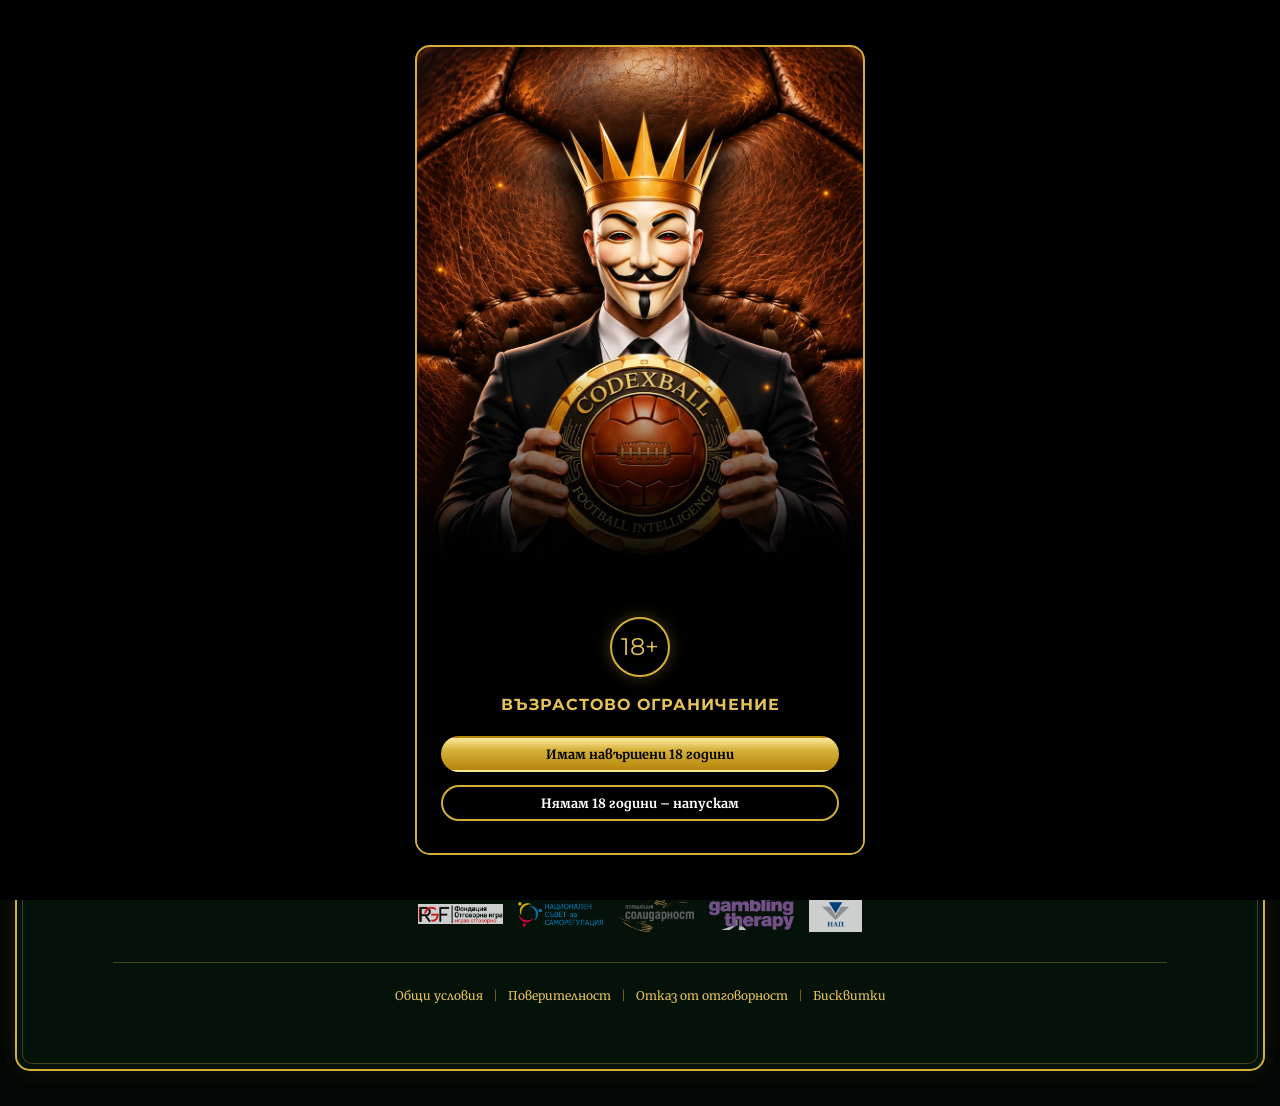
==== commit 33a34d4f: "Removed divider, matched text sizes, removed title" ====
--- a/index.html
+++ b/index.html
@@ -41,10 +41,9 @@
     <div class="page-wrapper">
         <main class="main-container">
             
-            <!-- HEADER / LOGO -->
+            <!-- HEADER / LOGO (Title removed) -->
             <header class="header">
                 <img src="assets/logo.jpg" alt="Codexball Logo" class="main-logo">
-                <h1 class="main-title">CODEXBALL FOOTBALL INTELLIGENCE</h1>
             </header>
 
             <!-- TEXT CONTENT -->
@@ -60,10 +59,7 @@
                 <p class="body-text">
                     Разполагаме с огромна база данни, върху която ежедневно се правят свръханализи. Нашият подход се гради върху професионализъм и последователност във всяко решение, което вземаме. Вярваме, че успехът в тази сфера е невъзможен без отговорност и добро отношение към хората, които избират да ни се доверят. В основата на проекта стоят пълна прозрачност, коректност и надеждност, защото за нас доверието е най-ценният актив, гарантираме сигурност, дисциплина и отдаденост при всеки анализ, като не оставяме нищо на случайността, но прекрасно имаме нужда и от малко късмет! Залагаме на постоянни иновации и визия, за да превърнем анализите в дългосрочен устойчив успех. Всичко това сме събрали в уникален проект!
                 </p>
-
-                <div class="divider">
-                    <span>⚽</span>
-                </div>
+                <!-- The second divider was removed from here -->
             </section>
 
             <!-- CALL TO ACTIONS -->
@@ -101,7 +97,6 @@
                 </div>
 
                 <!-- PARTNER LOGOS -->
-                               <!-- PARTNER LOGOS -->
                 <div class="partner-logos">
                     <a href="https://otgovorna-igra.com/bg/" target="_blank" rel="noopener">
                         <img src="assets/logo-otgovorna-igra.png" alt="Фондация Отговорна игра" class="partner-logo">
@@ -112,7 +107,7 @@
                     <a href="https://drugsinfo-bg.org/hazartna-zavisimost/" target="_blank" rel="noopener">
                         <img src="assets/logo-assoc-solidarnost.webp" alt="Асоциация Солидарност" class="partner-logo">
                     </a>
-                    <a href="https://www.gamblingtherapy.org/" target="_blank" rel="noopener">
+                    <a href="https://www.gamblingtherapy.org/bg/" target="_blank" rel="noopener">
                         <img src="assets/logo-gambling-therapy.webp" alt="Gambling Therapy" class="partner-logo">
                     </a>
                     <a href="https://nra.bg/wps/portal/nra/gambling/responsible.gambling" target="_blank" rel="noopener">
--- a/styles.css
+++ b/styles.css
@@ -43,7 +43,7 @@
     display: flex;
     justify-content: center;
     align-items: center;
-    padding: 1rem;
+    padding: 0; 
 }
 
 .age-gate-content {
@@ -147,7 +147,7 @@
    MAIN PAGE LAYOUT
    ========================================= */
 .page-wrapper {
-    padding: 15px; /* Slightly more padding around the main box */
+    padding: 15px; 
     display: flex;
     justify-content: center;
 }
@@ -157,7 +157,7 @@
     border: 2px solid var(--border-color);
     border-radius: 15px;
     width: 100%;
-    max-width: 1100px; /* INCREASED from 800px to fill more of the page */
+    max-width: 1400px; 
     padding: 1.5rem 1.2rem;
     box-shadow: 0 0 30px rgba(212, 175, 55, 0.1);
     position: relative;
@@ -180,44 +180,35 @@
    ========================================= */
 .header {
     text-align: center;
-    margin-bottom: 1rem; 
+    margin-bottom: 1.5rem; 
 }
 
 .main-logo {
-    width: 100px; 
+    width: 110px; 
     height: auto;
-    margin-bottom: 0.5rem;
+    margin-bottom: 0;
     border-radius: 50%;
 }
 
-.main-title {
-    font-family: var(--font-heading);
-    color: var(--gold-text);
-    font-size: 0.95rem; 
-    text-transform: uppercase;
-    letter-spacing: 1px;
-    line-height: 1.2;
-    text-shadow: 0 2px 4px rgba(0,0,0,0.5);
-}
-
 /* =========================================
    CONTENT & TYPOGRAPHY
    ========================================= */
 .content-section {
     text-align: center;
-    margin-bottom: 1.2rem;
-}
-
+    margin-bottom: 1.5rem;
+}
+
+/* Lead text now matches body text size */
 .lead-text {
-    font-size: 0.8rem; 
-    margin-bottom: 0.6rem;
+    font-size: 0.75rem; 
+    margin-bottom: 0.8rem;
     color: #fff;
     font-weight: 700;
 }
 
 .body-text {
-    font-size: 0.7rem; 
-    margin-bottom: 0.6rem;
+    font-size: 0.75rem; 
+    margin-bottom: 0.8rem;
     color: #ccc;
 }
 
@@ -225,7 +216,7 @@
     display: flex;
     align-items: center;
     justify-content: center;
-    margin: 0.6rem 0;
+    margin: 1rem 0;
     color: var(--border-color);
 }
 
@@ -238,7 +229,7 @@
 
 .divider span {
     margin: 0 15px;
-    font-size: 0.8rem; 
+    font-size: 0.9rem; 
 }
 
 /* =========================================
@@ -247,8 +238,8 @@
 .cta-section {
     display: flex;
     flex-direction: row; 
-    gap: 0.4rem;
-    margin-bottom: 1.5rem;
+    gap: 0.5rem;
+    margin-bottom: 2rem;
     align-items: stretch; 
 }
 
@@ -260,7 +251,7 @@
     flex: 2;
     display: flex;
     flex-direction: row;
-    gap: 0.4rem;
+    gap: 0.5rem;
     width: auto; 
 }
 
@@ -281,7 +272,7 @@
     font-family: var(--font-heading);
     box-shadow: 0 4px 10px rgba(212, 175, 55, 0.3);
     transition: all 0.3s ease;
-    padding: 0.5rem 0.2rem; 
+    padding: 0.6rem 0.2rem; 
     font-size: 0.55rem; 
     line-height: 1.2;
     gap: 5px;
@@ -295,7 +286,7 @@
 }
 
 .btn-gold-large i, .btn-gold-small i {
-    font-size: 1.2rem; 
+    font-size: 1.3rem; 
 }
 
 /* =========================================
@@ -303,7 +294,7 @@
    ========================================= */
 .legal-section {
     border-top: 1px solid rgba(212, 175, 55, 0.3);
-    padding-top: 1.2rem;
+    padding-top: 1.5rem;
 }
 
 .age-warning-bar {
@@ -314,13 +305,13 @@
     border: 1px solid var(--border-color);
     border-radius: 8px;
     padding: 6px 10px;
-    margin-bottom: 1.2rem;
+    margin-bottom: 1.5rem;
 }
 
 .age-warning-bar p {
     flex: 1;
     text-align: center;
-    font-size: 0.6rem; 
+    font-size: 0.65rem; 
     color: var(--gold-text);
     font-weight: 700;
     margin: 0 8px;
@@ -334,25 +325,25 @@
     color: #ff0000;
     border: 2px solid #ff0000;
     border-radius: 50%;
-    width: 30px; 
-    height: 30px;
+    width: 32px; 
+    height: 32px;
     display: flex;
     align-items: center;
     justify-content: center;
     font-weight: 900;
+    font-size: 0.75rem; 
+    flex-shrink: 0;
+}
+
+.disclaimer-box {
+    margin-bottom: 1.5rem;
+    text-align: center;
+}
+
+.disclaimer-box p {
     font-size: 0.7rem; 
-    flex-shrink: 0;
-}
-
-.disclaimer-box {
-    margin-bottom: 1.2rem;
-    text-align: center;
-}
-
-.disclaimer-box p {
-    font-size: 0.65rem; 
     color: #999;
-    line-height: 1.4;
+    line-height: 1.5;
 }
 
 /* =========================================
@@ -363,14 +354,19 @@
     flex-wrap: wrap;
     justify-content: center;
     align-items: center;
-    gap: 12px;
+    gap: 15px;
     margin-bottom: 1.5rem;
 }
 
+.partner-logos a {
+    display: inline-block;
+    text-decoration: none;
+}
+
 .partner-logo {
-    max-height: 30px; 
+    max-height: 35px; 
     width: auto;
-    max-width: 75px; 
+    max-width: 85px; 
     object-fit: contain;
     opacity: 0.8;
     transition: opacity 0.3s;
@@ -380,16 +376,12 @@
     opacity: 1;
 }
 
-.partner-logos a {
-    display: inline-block;
-    text-decoration: none;
-}
 /* =========================================
    FOOTER
    ========================================= */
 .footer {
     border-top: 1px solid rgba(212, 175, 55, 0.3);
-    padding-top: 1.2rem;
+    padding-top: 1.5rem;
     text-align: center;
 }
 
@@ -397,14 +389,14 @@
     display: flex;
     flex-wrap: wrap;
     justify-content: center;
-    gap: 8px;
+    gap: 10px;
     align-items: center;
 }
 
 .footer-links a {
     color: var(--gold-text);
     text-decoration: none;
-    font-size: 0.7rem; 
+    font-size: 0.75rem; 
     transition: color 0.3s;
 }
 
@@ -415,7 +407,45 @@
 .footer-links .separator {
     color: var(--border-color);
     opacity: 0.5;
-    font-size: 0.7rem;
+    font-size: 0.75rem;
+}
+
+/* =========================================
+   MOBILE SPECIFIC ADJUSTMENTS (EDGE TO EDGE)
+   ========================================= */
+@media (max-width: 600px) {
+    .page-wrapper {
+        padding: 0; 
+    }
+
+    .main-container {
+        border-radius: 0; 
+        border-left: none;
+        border-right: none;
+        padding: 1.5rem 1rem; 
+        min-height: 100vh; 
+    }
+
+    .main-container::after {
+        display: none; 
+    }
+
+    .age-gate-content {
+        border-radius: 0; 
+        border-left: none;
+        border-right: none;
+        border-top: none;
+        border-bottom: none;
+    }
+
+    /* Lead text and body text now match exactly on mobile */
+    .lead-text {
+        font-size: 0.8rem; 
+    }
+
+    .body-text {
+        font-size: 0.8rem; 
+    }
 }
 
 /* =========================================
@@ -423,20 +453,19 @@
    ========================================= */
 @media (min-width: 600px) {
     .main-container {
-        padding: 3rem 4rem; /* More padding on desktop to space out the wide layout */
+        padding: 3rem 4rem; 
         margin: 20px 0;
     }
 
-    .main-title {
-        font-size: 1.2rem; 
-    }
-
+    /* Lead text and body text now match exactly on desktop */
     .lead-text {
-        font-size: 1rem; /* Increased to fill the wider space */
+        font-size: 1rem; 
+        margin-bottom: 1.2rem;
     }
 
     .body-text {
-        font-size: 0.9rem; /* Increased to fill the wider space */
+        font-size: 1rem; 
+        margin-bottom: 1.2rem;
     }
     
     .age-gate-content {
@@ -445,8 +474,8 @@
     
     .cta-section {
         gap: 1rem;
-        max-width: 800px; /* Keeps the buttons from getting too stretched on wide screens */
-        margin: 0 auto 2rem auto;
+        max-width: 900px; 
+        margin: 0 auto 2.5rem auto;
     }
     
     .store-buttons {
@@ -454,14 +483,29 @@
     }
     
     .btn-gold-large, .btn-gold-small {
-        font-size: 0.75rem; 
+        font-size: 0.8rem; 
         padding: 1rem 0.5rem;
         border-radius: 15px;
         gap: 10px;
     }
 
     .btn-gold-large i, .btn-gold-small i {
-        font-size: 1.6rem; 
+        font-size: 1.8rem; 
+    }
+}
+
+/* Extra breakpoint for very large screens */
+@media (min-width: 1024px) {
+    .main-container {
+        padding: 4rem 6rem; 
+    }
+    
+    .lead-text {
+        font-size: 1.1rem;
+    }
+
+    .body-text {
+        font-size: 1.1rem;
     }
 }
 
